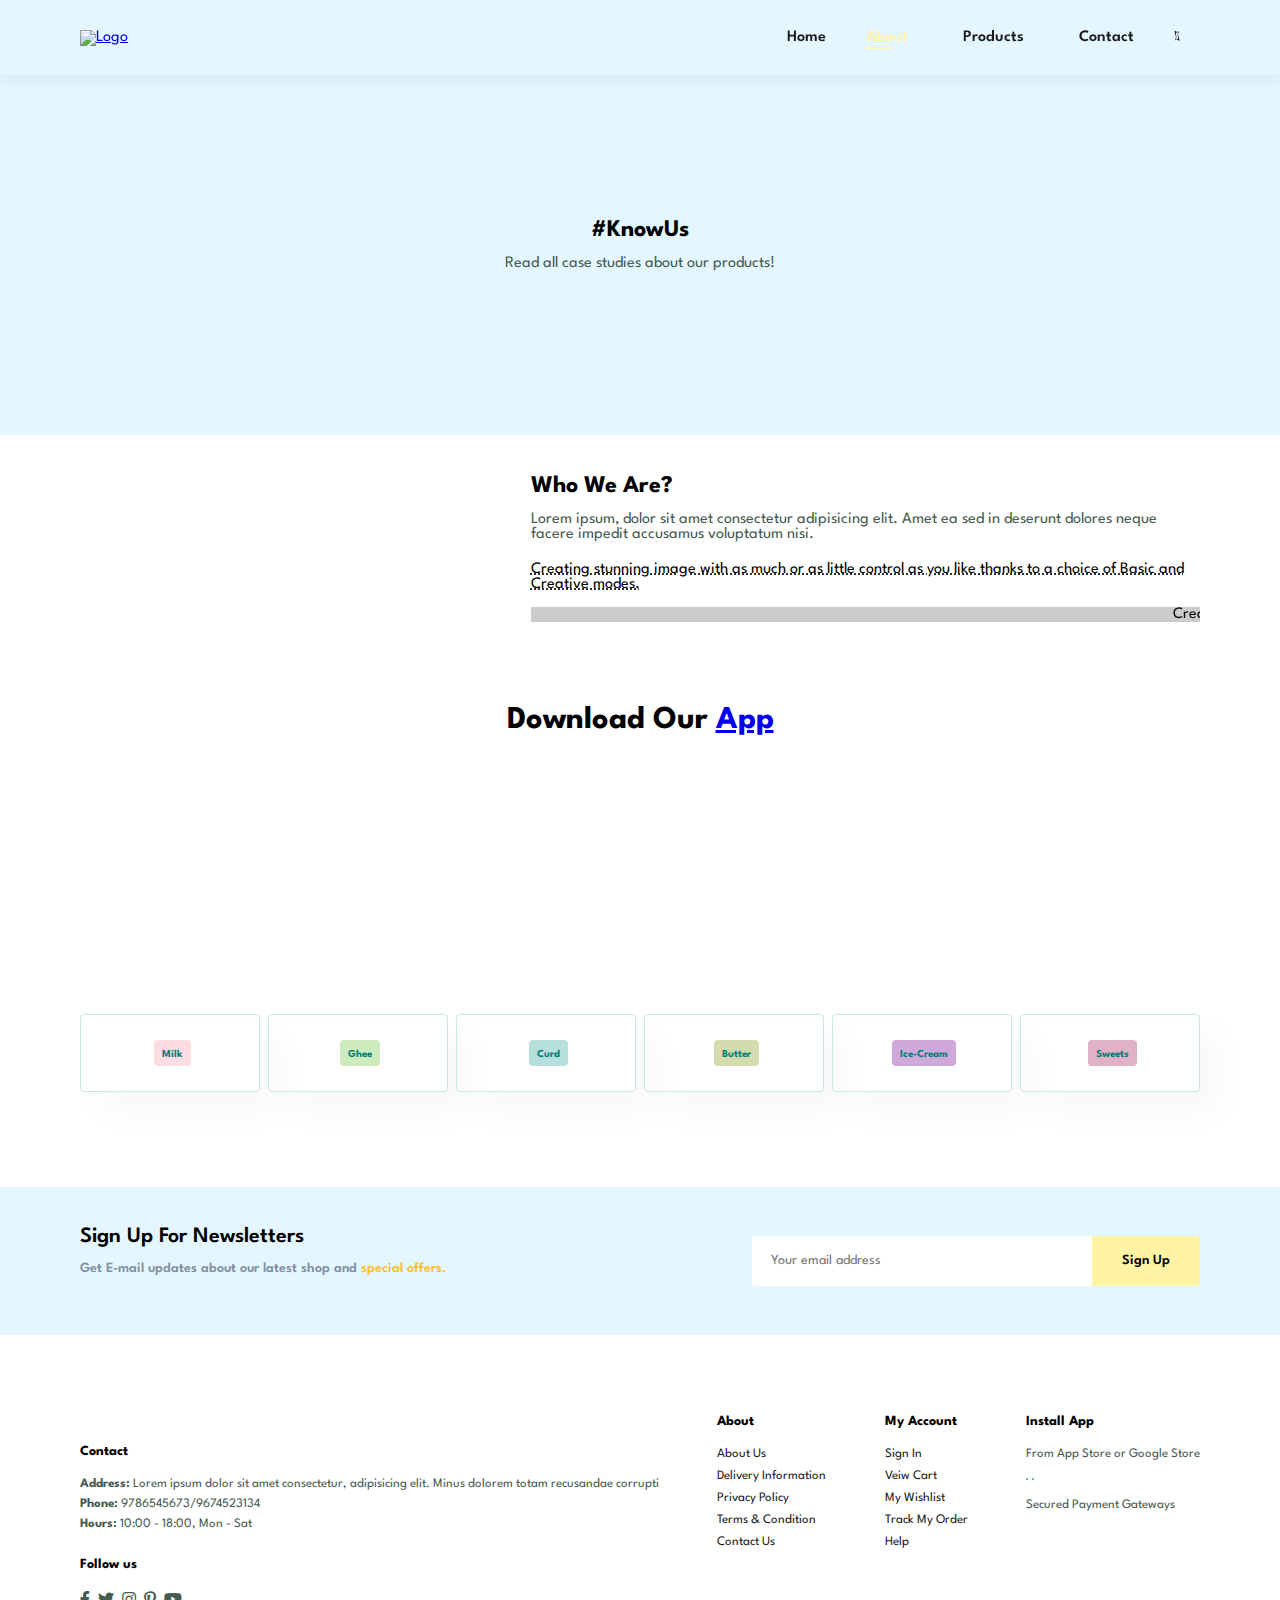
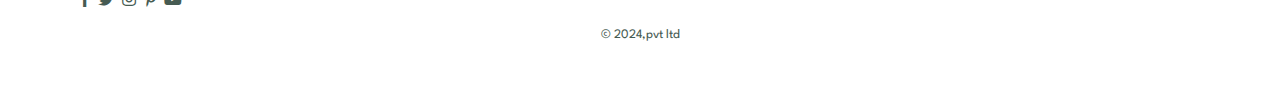
==== Pages/about.html @ 3b847ea4 "new pages" ====
<!DOCTYPE html>
<html lang="en">
  <head>
    <meta charset="UTF-8" />
    <meta http-equiv="X-UA-Compatible" content="IE=edge" />
    <meta name="viewport" content="width=device-width, initial-scale=1.0" />
    <title>Dairy Products</title>
    <link
      rel="stylesheet"
      href="https://pro.fontawesome.com/releases/v5.15.4/css/all.css"
    />

    <link rel="stylesheet" href="../style.css" />
  </head>
  <body>
    <section id="header">
      <a href="#"><img src="img/logo.png" class="logoe" alt="Logo" /></a>
      <div>
        <ul id="navbar">
          <li><a href="../Pages/index.html">Home</a></li>
          <li><a class="active" href="../Pages/about.html">About</a></li>
          <li>
            <div class="dropdown">
              <a href="#">Products</a>
              <div class="list">
                <a href="../Pages/milk.html">Milk</a>
                <a href="#">Ghee</a>
                <a href="#">Curd</a>
                <a href="#">Butter</a>
              </div>
            </div>
          </li>
          <li><a href="../Pages/contact.html">Contact</a></li>
          <li id="lg-bag">
            <a href="../Pages/cart.html"
              ><i class="fal fa-shopping-cart"></i
            ></a>
          </li>
          <a href="#" id="close"><i class="far fa-times"></i></a>
        </ul>
      </div>
      <div class="mobile">
        <a href="../Pages/cart.html"><i class="fal fa-shopping-cart"></i></a>
        <i id="bar" class="fas fa-outdent"></i>
      </div>
    </section>

    <section id="page-header" class="about-header">
      <h2>#KnowUs</h2>

      <p>Read all case studies about our products!</p>
    </section>

    <section id="about-head" class="section-p1">
      <img src="img/a.png" alt="" />
      <div>
        <h2>Who We Are?</h2>
        <p>
          Lorem ipsum, dolor sit amet consectetur adipisicing elit. Amet ea sed
          in deserunt dolores neque facere impedit accusamus voluptatum nisi.
        </p>
        <abbr title=""
          >Creating stunning image with as much or as little control as you like
          thanks to a choice of Basic and Creative modes.
        </abbr>

        <br /><br />
        <marquee bgcolor="#ccc" loop="-1" scrollamount="5" width="100%"
          >Creating stunning image with as much or as little control as you like
          thanks to a choice of Basic and Creative modes.</marquee
        >
      </div>
    </section>

    <section id="about-app" class="section-p1">
      <h1>Download Our <a href="#">App</a></h1>
      <div class="video">
        <video autoplay muted loop src="img/video.mp4"></video>
      </div>
    </section>

    <section id="feature" class="section-p1">
      <div class="fe-box">
        <img src="img/features/f1.png" alt="" />
        <h6>Milk</h6>
      </div>
      <div class="fe-box">
        <img src="img/features/f1.png" alt="" />
        <h6>Ghee</h6>
      </div>
      <div class="fe-box">
        <img src="img/features/f1.png" alt="" />
        <h6>Curd</h6>
      </div>
      <div class="fe-box">
        <img src="img/features/f1.png" alt="" />
        <h6>Butter</h6>
      </div>
      <div class="fe-box">
        <img src="img/features/f1.png" alt="" />
        <h6>Ice-Cream</h6>
      </div>
      <div class="fe-box">
        <img src="img/features/f1.png" alt="" />
        <h6>Sweets</h6>
      </div>
    </section>

    <section id="newsletter" class="section-p1 section-m1">
      <div class="newstext">
        <h4>Sign Up For Newsletters</h4>
        <p>
          Get E-mail updates about our latest shop and
          <span>special offers.</span>
        </p>
      </div>
      <div class="form">
        <input type="text" placeholder="Your email address" />
        <button class="normal">Sign Up</button>
      </div>
    </section>

    <footer class="section-p1">
      <div class="col">
        <img class="logo" src="img/logoe.png" alt="" />
        <h4>Contact</h4>
        <p>
          <strong>Address: </strong>Lorem ipsum dolor sit amet consectetur,
          adipisicing elit. Minus dolorem totam recusandae corrupti
        </p>
        <p><strong>Phone:</strong> 9786545673/9674523134</p>
        <p><strong>Hours:</strong> 10:00 - 18:00, Mon - Sat</p>
        <div class="follow">
          <h4>Follow us</h4>
          <div class="icon">
            <i class="fab fa-facebook-f"></i>
            <i class="fab fa-twitter"></i>
            <i class="fab fa-instagram"></i>
            <i class="fab fa-pinterest-p"></i>
            <i class="fab fa-youtube"></i>
          </div>
        </div>
      </div>

      <div class="col">
        <h4>About</h4>
        <a href="#">About Us</a>
        <a href="#">Delivery Information</a>
        <a href="#">Privacy Policy</a>
        <a href="#">Terms & Condition</a>
        <a href="#">Contact Us</a>
      </div>

      <div class="col">
        <h4>My Account</h4>
        <a href="#">Sign In</a>
        <a href="#">Veiw Cart</a>
        <a href="#">My Wishlist</a>
        <a href="#">Track My Order</a>
        <a href="#">Help</a>
      </div>

      <div class="col install">
        <h4>Install App</h4>
        <p>From App Store or Google Store</p>
        <div class="row">
          <img src="img/pay/.jpg" alt="" />
          <img src="img/pay/.jpg" alt="" />
        </div>
        <p>Secured Payment Gateways</p>
        <img src="img/pay/.png" alt="" />
      </div>

      <div class="copyright">
        <p>&copy 2024,pvt ltd</p>
      </div>
    </footer>

    <script src="../script.js"></script>
    <script
      type="module"
      src="https://unpkg.com/ionicons@7.1.0/dist/ionicons/ionicons.esm.js"
    ></script>
    <script
      nomodule
      src="https://unpkg.com/ionicons@7.1.0/dist/ionicons/ionicons.js"
    ></script>
  </body>
</html>
---- style.css ----
@import url("https://fonts.googleapis.com/css2?family=Spartan:wght@100;200;300;400;500;600;700;800;900&dispaly=swap");

:root {
  /* colors */

  /* Creamy White (#FDFDFB)
Milk White (#FFF9E6)
Uranian Blue (#B3E5FC)
Butter Yellow (#FFF4B1) */

  --milky-white: #fff9e6;
  --uranian-blue: #e4f6ff;
  --butter-yellow: #fff3a6;
  --cultured-2: #f2f6f7;
  --alice-blue: #f0f7ff;
  --cadet: #5d737e;
  --white: #fff;
  --black: #000;

  /* typography */

  --ff-nunito-sans: "Nuntio Sans", sans-serif;
  --ff-poppions: "Poppions", sans-serif;

  --fs-1: 1.875rem;
  --fs-2: 1.5rem;
  --fs-3: 1.375rem;
  --fs-4: 1.125rem;
  --fs-5: 0.875rem;
  --fs-6: 0.813rem;
  --fs-7: 0.75rem;

  --fw-500: 500;
  --fw-600: 600;
  --fw-700: 700;

  /* transition */

  --transition: 0.25s ease;

  /* spacing */
  --section-padding: 100px;

  /* shadow */

  --shadow-1: 0 5px 20px 0 #182d541a;
  --shadow-2: 0 16px 32px #071a1d1a;
}

body {
  background: var(--creamy-white);
}

.has-scrollbar {
  display: flex;
  align-items: flex-start;
  gap: 15px;
  overflow-x: auto;
  margin-inline: -15px;
  padding-inline: 15px;
  scroll-padding-left: 15px;
  padding-bottom: 60px;
  scroll-snap-type: inline mandatory;
}

.has-scrollbar > li {
  min-width: auto;
  scroll-snap-align: start;
}

.has-scrollbar::-webkit-scrollbar-track {
  background: var(--cultured-2);
  outline: 2px solid var(--cadet);
  border-radius: 10px;
}

.has-scrollbar::-webkit-scrollbar-thumb {
  background: var(--cadet);
  outline: 2px solid var(--cultured-2);
  border-radius: 10px;
}

.has-scrollbar::-webkit-scrollbar-button {
  width: 15%;
}

* {
  margin: 0;
  padding: 0;
  box-sizing: border-box;
  font-family: "Spartan", sans-serif;
}

p {
  font-size: 16px;
  color: #465b52;
  margin: 15px 0px 20px 0;
}

.section-p1 {
  padding: 40px 80px;
}

.section-m1 {
  margin: 40px 0;
}

button.white {
  font-size: 13px;
  font-weight: 600;
  padding: 11px 18px;
  color: #fff;
  background-color: transparent;
  cursor: pointer;
  border: 1px solid #fff;
  outline: none;
  transition: 0.02s;
}

button.normal {
  font-size: 14px;
  font-weight: 600;
  padding: 15px 30px;
  color: black;
  background-color: white;
  border-radius: 4px;
  cursor: pointer;
  border: none;
  outline: none;
  transition: 0.02s;
}

.cta-btn {
  font-size: 14px;
  font-weight: 600;
  padding: 15px 30px;
  color: black;
  background-color: white;
  border-radius: 4px;
  cursor: pointer;
  border: none;
  outline: none;
  transition: 0.02s;
}

#header {
  display: flex;
  align-items: center;
  justify-content: space-between;
  padding: 20px 80px;
  background: var(--uranian-blue);
  box-shadow: 0 5px 15px rgba(0, 0, 0, 0.06);
  z-index: 999;
  position: sticky;
  top: 0;
  left: 0;
}

#navbar {
  display: flex;
  align-items: center;
  justify-content: center;
}

#navbar li {
  list-style: none;
  padding: 0 20px;
  position: relative;
  cursor: pointer;
}

#navbar li a {
  text-decoration: none;
  font-size: 16px;
  font-weight: 600;
  color: #1a1a1a;
  transition: 0.3s ease;
  cursor: pointer;
}

#navbar li a:hover,
#navbar li a.active {
  color: var(--butter-yellow);
  cursor: pointer;
}

#navbar li a.active::after,
#navbar li a:hover::after {
  content: "";
  width: 30%;
  height: 2px;
  background-color: var(--butter-yellow);
  position: absolute;
  bottom: -4px;
  left: 20px;
}

.mobile {
  display: none;
  align-items: center;
}

#close {
  display: none;
}

.logo {
  width: 50px;
}

.dropdown a {
  display: block;
  color: var(--black);
  padding: 10px 15px;
}

.dropdown .list {
  display: none;
  position: absolute;
  background: var(--uranian-blue);
  box-shadow: 0 5px 15px rgba(0, 0, 0, 0.06);
  min-width: 110px;
}

.dropdown:hover .list {
  display: block;
}

#hero {
  background-image: url("img/hero4.jpg");
  height: 90vh;
  width: 100%;
  background-size: cover;
  background-position: top 25% right 0;
  padding: 0 80px;
  display: flex;
  flex-direction: column;
  align-items: flex-start;
  justify-content: center;
  background-color: #ccdad5;
}

#hero h4 {
  padding-bottom: 15px;
}

#hero h1 {
  color: #088178;
}

#hero button {
  background-image: url("img/button.png");
  background-color: transparent;
  color: #088178;
  border: 0;
  padding: 14px 80px 14px 65px;
  background-repeat: no-repeat;
  cursor: pointer;
  font-weight: 700;
  font-size: 15px;
}

#feature {
  display: flex;
  align-items: center;
  justify-content: space-between;
  flex-wrap: wrap;
}

#feature .fe-box {
  width: 180px;
  text-align: center;
  padding: 25px 15px;
  box-shadow: 20px 20px 34px rgba(0, 0, 0, 0.03);
  border: 1px solid #cce7de;
  border-radius: 4px;
  margin: 15px 0;
  cursor: pointer;
}

#feature .fe-box:hover {
  box-shadow: 10px 10px 54px rgba(70, 62, 221, 0.2);
}

#feature .fe-box img {
  width: 100%;
  margin-bottom: 10px;
}

#feature .fe-box h6 {
  display: inline-block;
  padding: 9px 8px 6px 8px;
  line-height: 1;
  border-radius: 4px;
  color: #088178;
  background-color: #fddde4;
}

#feature .fe-box:nth-child(2) h6 {
  background-color: #cdebbc;
}

#feature .fe-box:nth-child(3) h6 {
  background-color: #b6dfdd;
}

#feature .fe-box:nth-child(4) h6 {
  background-color: #d4dbad;
}

#feature .fe-box:nth-child(5) h6 {
  background-color: #cfa9dc;
}

#feature .fe-box:nth-child(6) h6 {
  background-color: #e0b1c7;
}

#product1 {
  text-align: center;
}

.property {
  text-align: center;
  padding-block: var(--section-padding);
}
.property li {
  list-style: none;
}

.property-card {
  border: 1px solid var(--alice-blue);
  box-shadow: var(--shadow-2);
  width: 75%;
}

.property-card .card-banner {
  position: relative;
  aspect-ratio: 2 / 1.5;
  overflow: hidden;
  width: 70%;
}

.property-card .card-banner a {
  height: 70%;
}

.property-card .card-banner img {
  height: 70%;
  object-fit: cover;
  transition: 0.5s ease;
}

.property-card:hover .card-banner img {
  transform: scale(1.1);
}

.property-card .card-banner::before {
  content: "";
  position: absolute;
  inset: 0;
  /* background: linear-gradient(to top, #000000f2, transparent 30%); */
  pointer-events: none;
  z-index: 1;
}

.property-card .card-content {
  padding: 30px 15px 15px;
  border-bottom: 1px solid #0000001a;
}

.card-price {
  color: var(--black);
  font-family: var(--ff-poppions);
  font-size: var(--fs-5);
  margin-bottom: 5px;
}

.card-price strong {
  font-size: var(--fs-4);
  font-weight: var(--fw-600);
}

#product1 .pro-container {
  display: flex;
  justify-content: space-between;
  padding: 20px;
  flex-wrap: wrap;
}

#product1 .pro {
  width: 23%;
  min-width: 250px;
  padding: 25px 12px;
  border: 1px solid #cce7d0;
  border-radius: 25px;
  cursor: pointer;
  box-shadow: 20px 20px 30px rgba(0, 0, 0, 0.02);
  margin: 15px 0;
  transition: 0.2s ease;
  position: relative;
}

#product1 .pro:hover {
  box-shadow: 20px 20px 30px rgba(0, 0, 0, 0.06);
}

#product1 .pro img {
  width: 100%;
  border-radius: 20px;
}

#product1 .pro .des {
  text-align: start;
  padding: 10px 0;
}

#product1 .pro .des span {
  color: #060606;
  font-size: 12px;
}

#product1 .pro .des h5 {
  padding-top: 7px;
  color: #1a1a1a;
  font-size: 14px;
}

#product1 .pro .des i {
  font-size: 12px;
  color: rgb(243, 181, 25);
}

#product1 .pro .des h4 {
  padding: 7px;
  font-size: 15px;
  font-weight: 700;
  color: #088178;
}

#product1 .pro .cart {
  width: 40px;
  height: 40px;
  line-height: 40px;
  border-radius: 50px;
  background-color: #e8f6ea;
  font-weight: 500;
  color: #088178;
  border: 1px solid #cce7d0;
  position: absolute;
  bottom: 20px;
  right: 10px;
}

#banner {
  display: flex;
  flex-direction: column;
  justify-content: center;
  align-items: center;
  text-align: center;
  background-image: url("img/banner/b2.jpg");
  width: 100%;
  height: 40vh;
  background-size: cover;
  background-position: center;
  background-color: var(--uranian-blue);
}

#banner h4 {
  color: var(--black);
  font-size: 16px;
}

#banner h2 {
  color: var(--black);
  font-size: 30px;
  padding: 10px 0;
}

#banner h2 span {
  color: rgb(183, 92, 92);
}

#banner button:hover {
  background: var(--butter-yellow);
  color: var(--black);
}

#sm-banner {
  display: flex;
  justify-content: space-between;
  flex-wrap: wrap;
}

#sm-banner .banner-box {
  display: flex;
  flex-direction: column;
  justify-content: center;
  align-items: flex-start;
  background-image: url("img/banner/b2.jpg");
  min-width: 630px;
  height: 50vh;
  background-size: cover;
  background-position: center;
  background-color: orange;
  padding: 30px;
  margin-bottom: 20px;
}

#sm-banner .banner-box2 {
  background-image: url("img/banner/b2.jpg");
  background-color: #bcd569;
}

#sm-banner h4 {
  color: #fff;
  font-size: 20px;
  font-weight: 300;
}

#sm-banner h2 {
  color: #fff;
  font-size: 28px;
  font-weight: 800;
}

#sm-banner span {
  color: #fff;
  font-size: 14px;
  font-weight: 500;
  padding-bottom: 15px;
}

#sm-banner .banner-box:hover button {
  background: var(--butter-yellow);
  border: 1px solid var(--butter-yellow);
  color: var(--black);
}

#banner3 {
  display: flex;
  justify-content: space-between;
  flex-wrap: wrap;
  padding: 0 80px;
}

#banner3 .banner-box {
  display: flex;
  flex-direction: column;
  justify-content: center;
  align-items: flex-start;
  background-image: url("img/banner/b2.jpg");
  min-width: 30%;
  height: 30vh;
  background-size: cover;
  background-position: center;
  background-color: rgb(130, 215, 173);
  padding: 20px;
  margin-bottom: 20px;
}

#banner3 .banner-box2 {
  background-image: url("img/banner/b2.jpg");
  background-color: #d091e4;
}

#banner3 .banner-box3 {
  background-image: url("img/banner/b2.jpg");
  background-color: #8ab1d4;
}

#banner3 h2 {
  color: #fff;
  font-weight: 900;
  font-size: 22px;
}

#banner3 h3 {
  color: #ec544e;
  font-weight: 800;
  font-size: 15px;
}

.cta {
  background: linear-gradient(
    to bottom,
    var(--white) 50%,
    /* var(--uranian-blue) 50% */
  );
  padding-block: var(--section-padding);
}

.cta-card {
  background: var(--uranian-blue);
  padding: 50px 25px;
  box-shadow: var(--shadow-2);
}

.cta-card .card-content {
  max-width: max-content;
  margin-inline: auto;
  margin-bottom: 30px;
}

.cta-card .card-title {
  color: var(--black);
  line-height: 1.3;
  margin-bottom: 15px;
}

.cta-card .card-text {
  color: var(--black);
  font-size: var(--fs-5);
  line-height: 1.8;
}

.cta-btn {
  display: flex;
  align-items: center;
  gap: 10px;
  color: var(--black);
  background: var(--white);
  box-shadow: var(--shadow-2);
  border-color: var(--white);
  margin-inline: auto;
}

.cta-btn:is(:hover, :focus) {
  background: none;
  background-color: var(--butter-yellow);
  border-color: transparent;
}

.cta-btn::before {
  background: var(--black);
}

#newsletter {
  display: flex;
  justify-content: space-between;
  flex-wrap: wrap;
  align-items: center;
  background-image: url("img/banner/b11.png");
  background-repeat: no-repeat;
  background-position: 20% 30%;
  background-color: var(--uranian-blue);
}

#newsletter .form {
  display: flex;
  width: 40%;
}

#newsletter h4 {
  font-size: 22px;
  font-weight: 600;
  color: var(--black);
}

#newsletter p {
  font-size: 14px;
  font-weight: 600;
  color: #818ea0;
}

#newsletter p span {
  color: #ffbd27;
}

#newsletter input {
  height: 3.125rem;
  padding: 0 1.25em;
  font-size: 14px;
  width: 100%;
  border: 1px solid transparent;
  border-radius: 4px;
  outline: none;
  border-top-right-radius: 0;
  border-bottom-right-radius: 0;
}

#newsletter button {
  background-color: var(--butter-yellow);
  color: var(--black);
  white-space: nowrap;
  border-top-left-radius: 0;
  border-bottom-left-radius: 0;
}

footer {
  display: flex;
  flex-wrap: wrap;
  justify-content: space-between;
}

footer .col {
  display: flex;
  flex-direction: column;
  align-items: flex-start;
  margin-bottom: 20px;
}

footer .logo {
  margin-bottom: 30px;
  width: 50px;
}

footer h4 {
  font-size: 14px;
  padding-bottom: 20px;
}

footer p {
  font-size: 13px;
  margin: 0 0 8px 0;
}

footer a {
  font-size: 13px;
  text-decoration: none;
  color: #222;
  margin-bottom: 10px;
}

footer .follow {
  margin-top: 20px;
}

footer .follow i {
  color: #465b52;
  padding-right: 4px;
  cursor: pointer;
}

footer .install .row img {
  border: 1px solid #088178;
  border-radius: 6px;
}

footer .install img {
  margin: 10px 0 15px 0;
}

footer .follow i:hover,
footer a:hover {
  color: #088178;
}

footer .copyright {
  width: 100%;
  text-align: center;
}

#page-header {
  background-color: var(--uranian-blue);
  width: 100%;
  height: 40vh;
  background-size: cover;
  display: flex;
  justify-content: center;
  text-align: center;
  flex-direction: column;
  padding: 14px;
}

/* About-Us page */
#page-header .about-header {
  background-image: url();
}

#about-head {
  display: flex;
  align-items: center;
}

#about-head div {
  padding-left: 40px;
}

#about-head img {
  width: 50%;
  height: auto;
}

#about-app {
  text-align: center;
}

#about-app .video {
  width: 70%;
  height: 70%;
  margin: 30px auto 0 auto;
}

#about-app .video video {
  width: 80%;
  height: 100%;
  border-radius: 20px;
}

/* cart page */
#cart {
  overflow-x: auto;
}

#cart table {
  width: 100%;
  border-collapse: collapse;
  table-layout: fixed;
  white-space: nowrap;
}

#cart table img {
  width: 70px;
}

#cart table td:nth-child(1) {
  width: 100px;
  text-align: center;
}

#cart table td:nth-child(2) {
  width: 150px;
  text-align: center;
}

#cart table td:nth-child(3) {
  width: 250px;
  text-align: center;
}

#cart table td:nth-child(4),
#cart table td:nth-child(5),
#cart table td:nth-child(6) {
  width: 150px;
  text-align: center;
}

#cart table td:nth-child(5) input {
  width: 70px;
  padding: 10px 5px 10px 15px;
}

#cart table thead {
  border: 1px solid #e2e9e1;
  border-left: none;
  border-right: none;
}

#cart table thead td {
  font-weight: 700;
  text-transform: uppercase;
  font-size: 13px;
  padding: 18px 0;
}

#cart table tbody tr td {
  padding-top: 15px;
}

#cart table tbody td {
  font-size: 13px;
}

#cart-add {
  display: flex;
  flex-wrap: wrap;
  justify-content: space-between;
}

#coupon {
  width: 50%;
  margin-bottom: 30px;
}

#coupon h3,
#subtotal h3 {
  padding-bottom: 15px;
}

#coupon input {
  padding: 10px 20px;
  outline: none;
  width: 60%;
  margin-right: 10px;
  border: 1px solid #e2e9e1;
}

#coupon button,
#subtotal button {
  background-color: var(--butter-yellow);
  color: var(--black);
  padding: 12px 20px;
}

#subtotal {
  width: 50%;
  margin-bottom: 30px;
  border: 1px solid #e2e9e1;
  padding: 30px;
}

#subtotal table {
  border-collapse: collapse;
  width: 100%;
  margin-bottom: 20px;
}

#subtotal table td {
  width: 50%;
  border: 1px solid #e2e9e1;
  padding: 10px;
  font-size: 13px;
}

@media (min-width: 600px) {
  .has-scrollbar {
    gap: 25px;
    margin-inline: -25px;
    padding-inline: 25px;
    scroll-padding-left: 25px;
  }

  .has-scrollbar > li {
    min-width: calc(50% - 12.5px);
  }

  .property .section-p1 {
    padding: 40px 80px;
  }

  .cta-card {
    --fs-2: 1.5rem;
  }
}

@media (max-width: 799px) {
  #navbar {
    display: flex;
    flex-direction: column;
    align-items: flex-start;
    justify-content: flex-start;
    position: fixed;
    top: 0;
    right: -300px;
    height: 100vh;
    width: 300px;
    background-color: var(--uranian-blue);
    box-shadow: 0 40px 60px rgba(0, 0, 0, 0.01);
    padding: 80px 0 0 10px;
    transition: 0.3s;
  }

  #navbar.active {
    right: 0px;
  }

  #navbar li {
    margin-bottom: 25px;
  }

  .mobile {
    display: flex;
    align-items: center;
  }

  .mobile i {
    color: #1a1a1a;
    font-size: 24px;
    padding-left: 20px;
  }

  #close {
    display: inline;
    position: absolute;
    top: 30px;
    color: #222;
    font-size: 24px;
  }

  #lg-bag {
    display: none;
  }

  /* .dropdown .list {
    display: block;
  } */

  /* .dropdown:hover .list {
    display: block;
  } */

  .section-p1 {
    padding: 40px 40px;
  }

  #hero {
    height: 70vh;
    background-position: top 30% right 30%;
    padding: 0 80px;
  }

  #feature {
    justify-content: center;
  }

  #feature .fe-box {
    margin: 15px 15px;
  }

  .property-card {
    width: auto;
    height: auto;
  }

  .property-card .card-content {
    width: auto;
    height: auto;
    /* padding-inline: 30px; */
  }

  #product1 .pro-container {
    justify-content: center;
  }

  #product1 .pro {
    margin: 15px;
  }

  #banner {
    height: 20vh;
  }

  #sm-banner .banner-box {
    min-width: 100%;
    height: 30vh;
  }

  #banner3 {
    padding: 0 40px;
  }

  #banner3 .banner-box {
    width: 28%;
  }

  .cta-card {
    --fs-2: 1.625rem;
  }

  #newsletter .form {
    width: 70%;
  }
}

@media (min-width: 992px) {
  .has-scrollbar {
    gap: 25px;
    margin-inline: -25px;
    padding-inline: 25px;
    scroll-padding-left: 25px;
  }

  .property-card {
    width: auto;
    height: auto;
  }

  .property-card .card-content {
    width: auto;
    height: auto;
    padding-inline: 30px;
  }

  /* CTA */
  .cta-card {
    --fs-2: 1.875rem;
    --fs-5: 1rem;
    display: flex;
    justify-content: space-between;
    align-items: center;
    padding: 50px;
  }

  .cta-card:is(.card-content, .cta-btn) {
    margin: 0;
  }
}

@media (min-width: 1200px) {
  .cta-card {
    --fs-2: 2.25rem;
    padding-inline: 60px;
  }
}

@media (max-width: 477px) {
  .section-p1 {
    padding: 20px;
  }

  #header {
    padding: 10px 30px;
  }

  h1 {
    font-size: 38px;
  }

  h2 {
    font-size: 32px;
  }

  #hero {
    padding: 0 20px;
    background-position: 55%;
  }

  #feature {
    justify-content: center;
  }

  #feature .fe-box {
    width: 130px;
    margin: 0 0 15px 0;
  }

  .property-card {
    width: auto;
    height: auto;
  }

  .property-card .card-content {
    width: auto;
    height: auto;
    /* padding-inline: 30px; */
  }

  #product1 .pro {
    width: 100%;
  }

  #banner {
    height: 40vh;
  }

  #sm-banner .banner-box {
    height: 40vh;
  }

  #sm-banner .banner-box2 {
    margin-top: 20px;
  }

  #banner3 {
    padding: 0 20px;
  }

  #banner3 .banner-box {
    width: 100%;
  }

  #newsletter {
    padding: 40px 20px;
  }

  #newsletter .form {
    width: 100%;
  }

  footer {
    padding: 20px 40px;
  }

  footer .copyright {
    text-align: start;
  }

  /* about-us page */
  #about-head {
    flex-direction: column;
  }

  #about-head img {
    width: 100%;
    margin-bottom: 30px;
  }

  #about-head div {
    padding-left: 0px;
  }

  #about-app .video {
    width: 100%;
  }

  /* cart page */
  #cart-add {
    flex-direction: column;
  }

  #coupon {
    width: 100%;
  }

  #subtotal {
    width: 100%;
    padding: 20px;
  }
}

/* Team members */
/* Deepti */

.dropdown_div {
  background-color: var(--uranian-blue);
  height: 500px;
  width: 245px;
  border-radius: 20px;
  text-align: left;
  margin-top: 80px;
  margin-left: 20px;
  display: flex;
  flex-wrap: wrap;
  border: 2px solid #e4d8b3;
}

/* .dropdownitem{
    font-size: 20px;
     text-decoration: none;
     color: black;
    font-style: italic;
    display: flex;
    flex-wrap: wrap;
    
} */

ul {
  list-style-type: none;
}

.pro {
  height: 42px;
  width: 220px;
  border-bottom: 1px solid #692a1d;
  margin: 10px;

  /* background-color: #e4d5a757; */
  text-align: center;
}

.pro:hover {
  cursor: pointer;
  background-color: var(--butter-yellow);
}

.milksec1 {
  /* background-color: var(--milky-white); */
  height: 1600px;
  width: 550px;
  margin-top: 80px;
  border-radius: 30px;
  display: flex;
  flex-wrap: wrap;
  justify-content: center;
}

.milksections {
  display: flex;
  gap: 4.5em;
  /* background: var(--milky-white); */
  box-shadow: 0 5px 15px rgba(0, 0, 0, 0.06);
}
.item {
  background-color: #fffbff;
  height: 500px;
  width: 500px;
  margin-top: 10px;
  border-radius: 30px;
  border: 3px solid #692a1d;
}

.freemembership {
  height: 300px;
  background-color: var(--milky-white);
  display: flex;
  align-items: center;
  justify-content: center;
}

.foot2 {
  height: 200px;

  display: flex;
  justify-content: space-evenly;
  border-top: black;
  background-color: #fffbff;
  margin-left: 50px;
  margin-right: 50px;
}
.part1 {
  height: 150px;
  width: 100px;
  display: flex;
  flex-wrap: wrap;
  margin: 20px;
  margin-left: 30px;
}

.part2 {
  height: 150px;
  width: 30px;
  display: flex;
  flex-wrap: wrap;
  margin: 20px;
  margin-left: 30px;
}

.part3 {
  height: 150px;
  width: 70px;

  margin: 20px;
  margin-left: 30px;
}

.FOOT1 {
  height: 200px;

  display: flex;
  gap: 5.5em;
  background-color: #fffbff;
  font-size: larger;
  border-top: black;
  margin-left: 50px;
  margin-right: 50px;
}

.deliveryarea {
  background-color: #fffbff;
  height: 150px;
  width: 200px;
  margin-top: 30px;
  font-size: small;
  font-style: normal;
  text-align: center;
}

/* milkpac */

.proimg {
  height: 200px;
  width: 200px;
  margin: 10px;
  margin-top: 20px;
}

.proprice {
  height: 200px;
  width: 200px;
  margin-top: 20px;
}

.item {
  display: flex;
  justify-content: space-evenly;
  flex-wrap: wrap;
}

.features {
  display: flex;
  justify-content: space-evenly;
  gap: 1.5em;
  border-radius: 20px;
  border-top: 1px solid #692a1d;
  border-bottom: 1px solid #692a1d;
  height: 110px;
  width: 470px;
}
.onlinebuy {
  font-style: italic;
  color: rgb(66, 63, 63);
  font-size: larger;
}

/* .proimg2{
    height: 200px;
    width: 200px;
    margin: 10px;
    margin-top: 20px;
}

.proprice2{
    height: 200px;
    width: 200px;
    margin-top: 20px;
} */

#item1 {
  text-decoration: none;
  color: black;
}

#item2 {
  text-decoration: none;
  color: black;
}
#item3 {
  text-decoration: none;
  color: black;
}
#item4 {
  text-decoration: none;
  color: black;
}
#item5 {
  text-decoration: none;
  color: black;
}
#item6 {
  text-decoration: none;
  color: black;
}

.item:hover {
  cursor: pointer;
  border-color: blue;
}

/* Shakshit */
.container {
  display: flex;
  flex-wrap: wrap;
}

.container .contactinfo {
  display: flex;
  background-color: white;
  margin-top: 100px;
  margin-left: 50px;
  flex-direction: column;
  max-width: 400px;
  justify-content: flex-start;
}

.container .address {
  margin-right: 50px;
}

.submit {
  background-color: black;
  color: #f2f2f2;
  width: 100px;
}

.address,
.inputbox {
  width: 45%;
  padding: 20px;
  display: flex;
  flex-direction: column;
  justify-content: center;
}
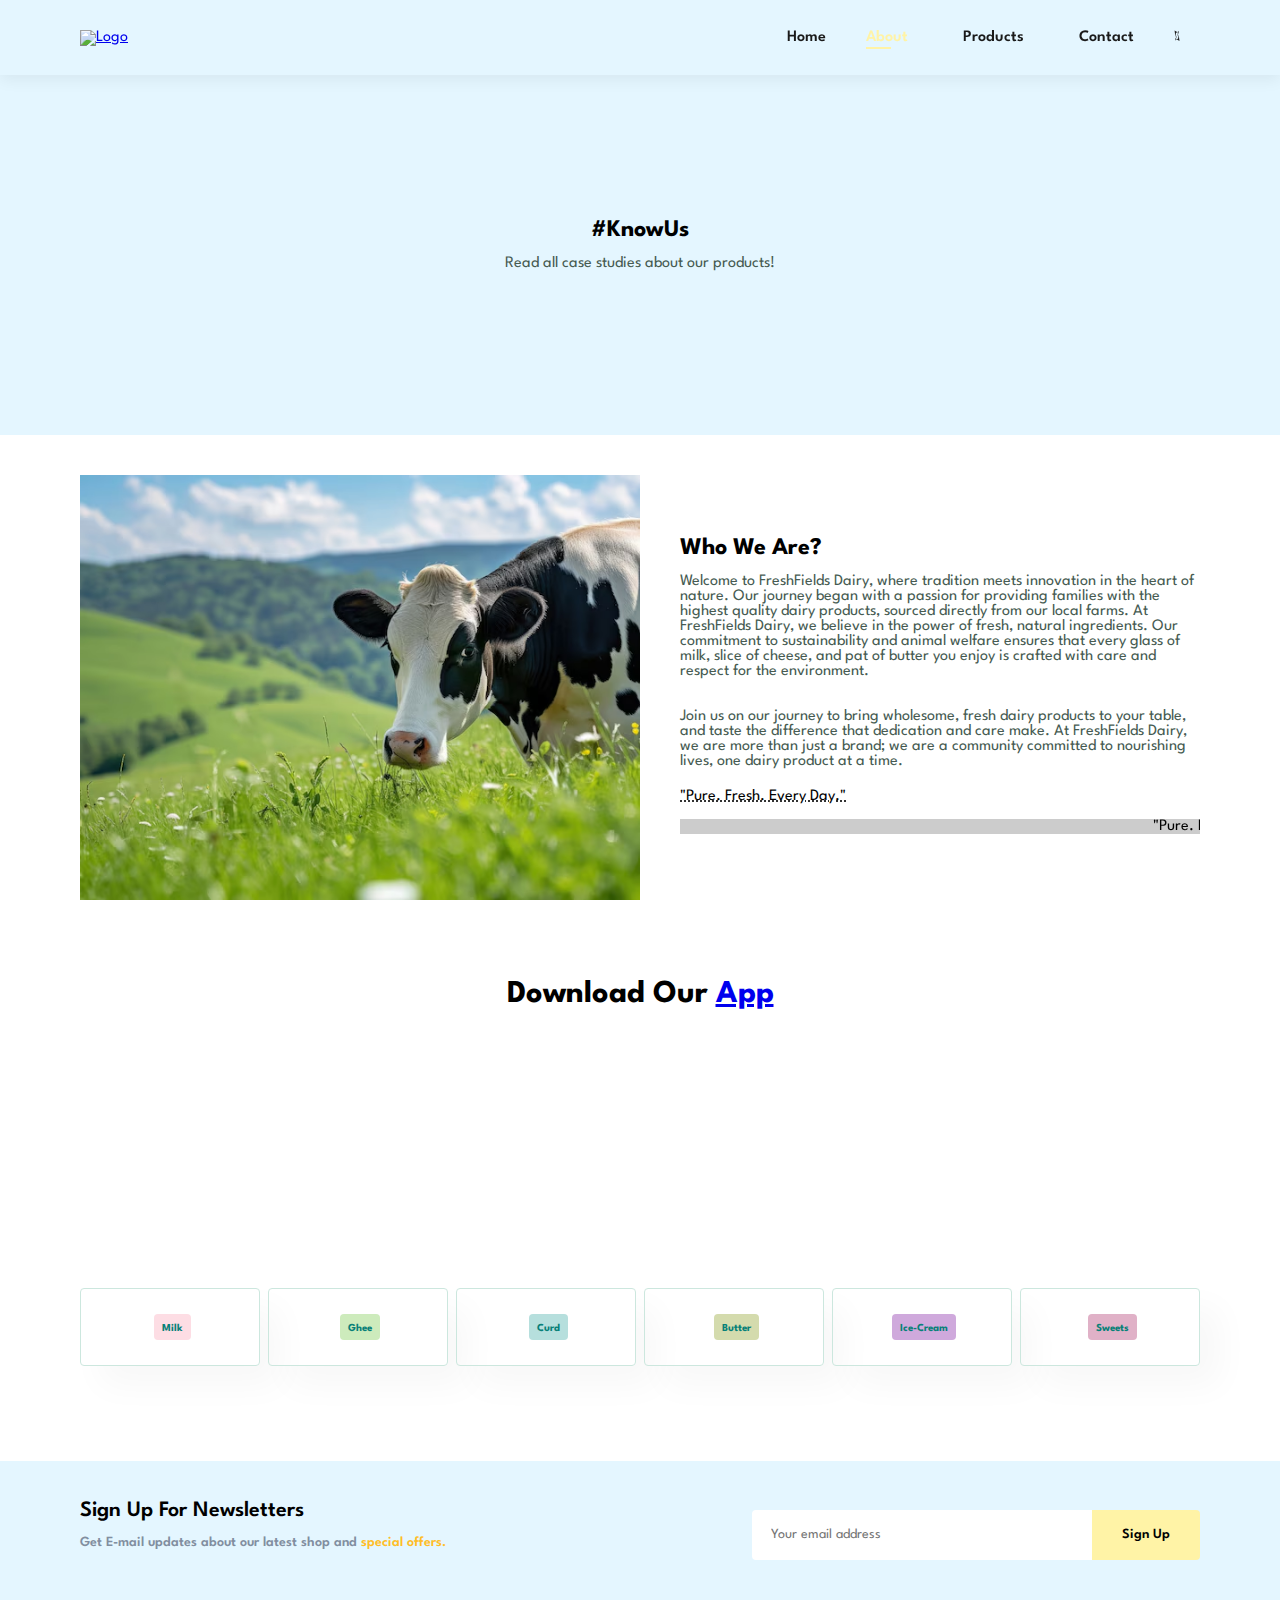
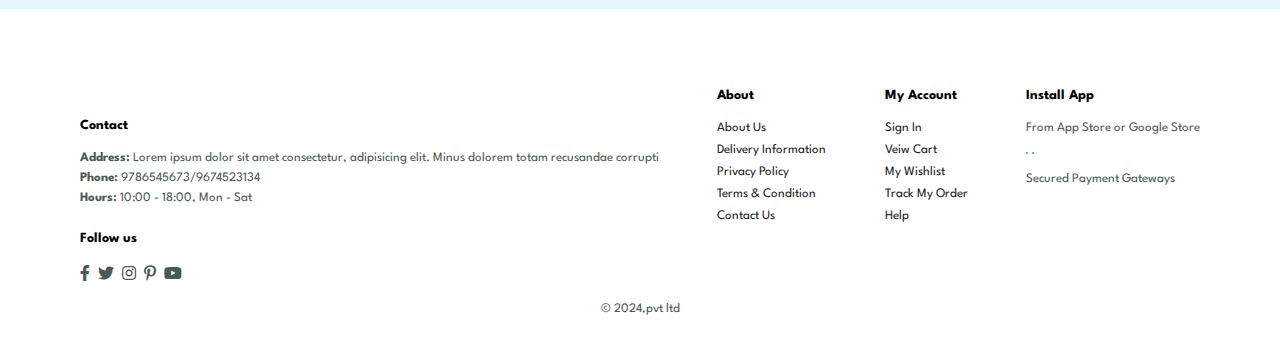
==== commit 271152a5: "80% done" ====
--- a/Pages/about.html
+++ b/Pages/about.html
@@ -52,22 +52,33 @@
     </section>
 
     <section id="about-head" class="section-p1">
-      <img src="img/a.png" alt="" />
+      <img src="/img/hero.avif" alt="" />
       <div>
         <h2>Who We Are?</h2>
         <p>
-          Lorem ipsum, dolor sit amet consectetur adipisicing elit. Amet ea sed
-          in deserunt dolores neque facere impedit accusamus voluptatum nisi.
+          Welcome to FreshFields Dairy, where tradition meets innovation in the
+          heart of nature. Our journey began with a passion for providing
+          families with the highest quality dairy products, sourced directly
+          from our local farms. At FreshFields Dairy, we believe in the power of
+          fresh, natural ingredients. Our commitment to sustainability and
+          animal welfare ensures that every glass of milk, slice of cheese, and
+          pat of butter you enjoy is crafted with care and respect for the
+          environment.
+          <br />
+          <br />
+          <br />
+          Join us on our journey to bring wholesome, fresh dairy products to
+          your table, and taste the difference that dedication and care make. At
+          FreshFields Dairy, we are more than just a brand; we are a community
+          committed to nourishing lives, one dairy product at a time.
         </p>
         <abbr title=""
-          >Creating stunning image with as much or as little control as you like
-          thanks to a choice of Basic and Creative modes.
+          >"Pure. Fresh. Every Day."
         </abbr>
 
         <br /><br />
         <marquee bgcolor="#ccc" loop="-1" scrollamount="5" width="100%"
-          >Creating stunning image with as much or as little control as you like
-          thanks to a choice of Basic and Creative modes.</marquee
+          >"Pure. Fresh. Every Day."</marquee
         >
       </div>
     </section>
@@ -75,7 +86,7 @@
     <section id="about-app" class="section-p1">
       <h1>Download Our <a href="#">App</a></h1>
       <div class="video">
-        <video autoplay muted loop src="img/video.mp4"></video>
+        <video autoplay muted loop src="../img/video.mp4"></video>
       </div>
     </section>
 
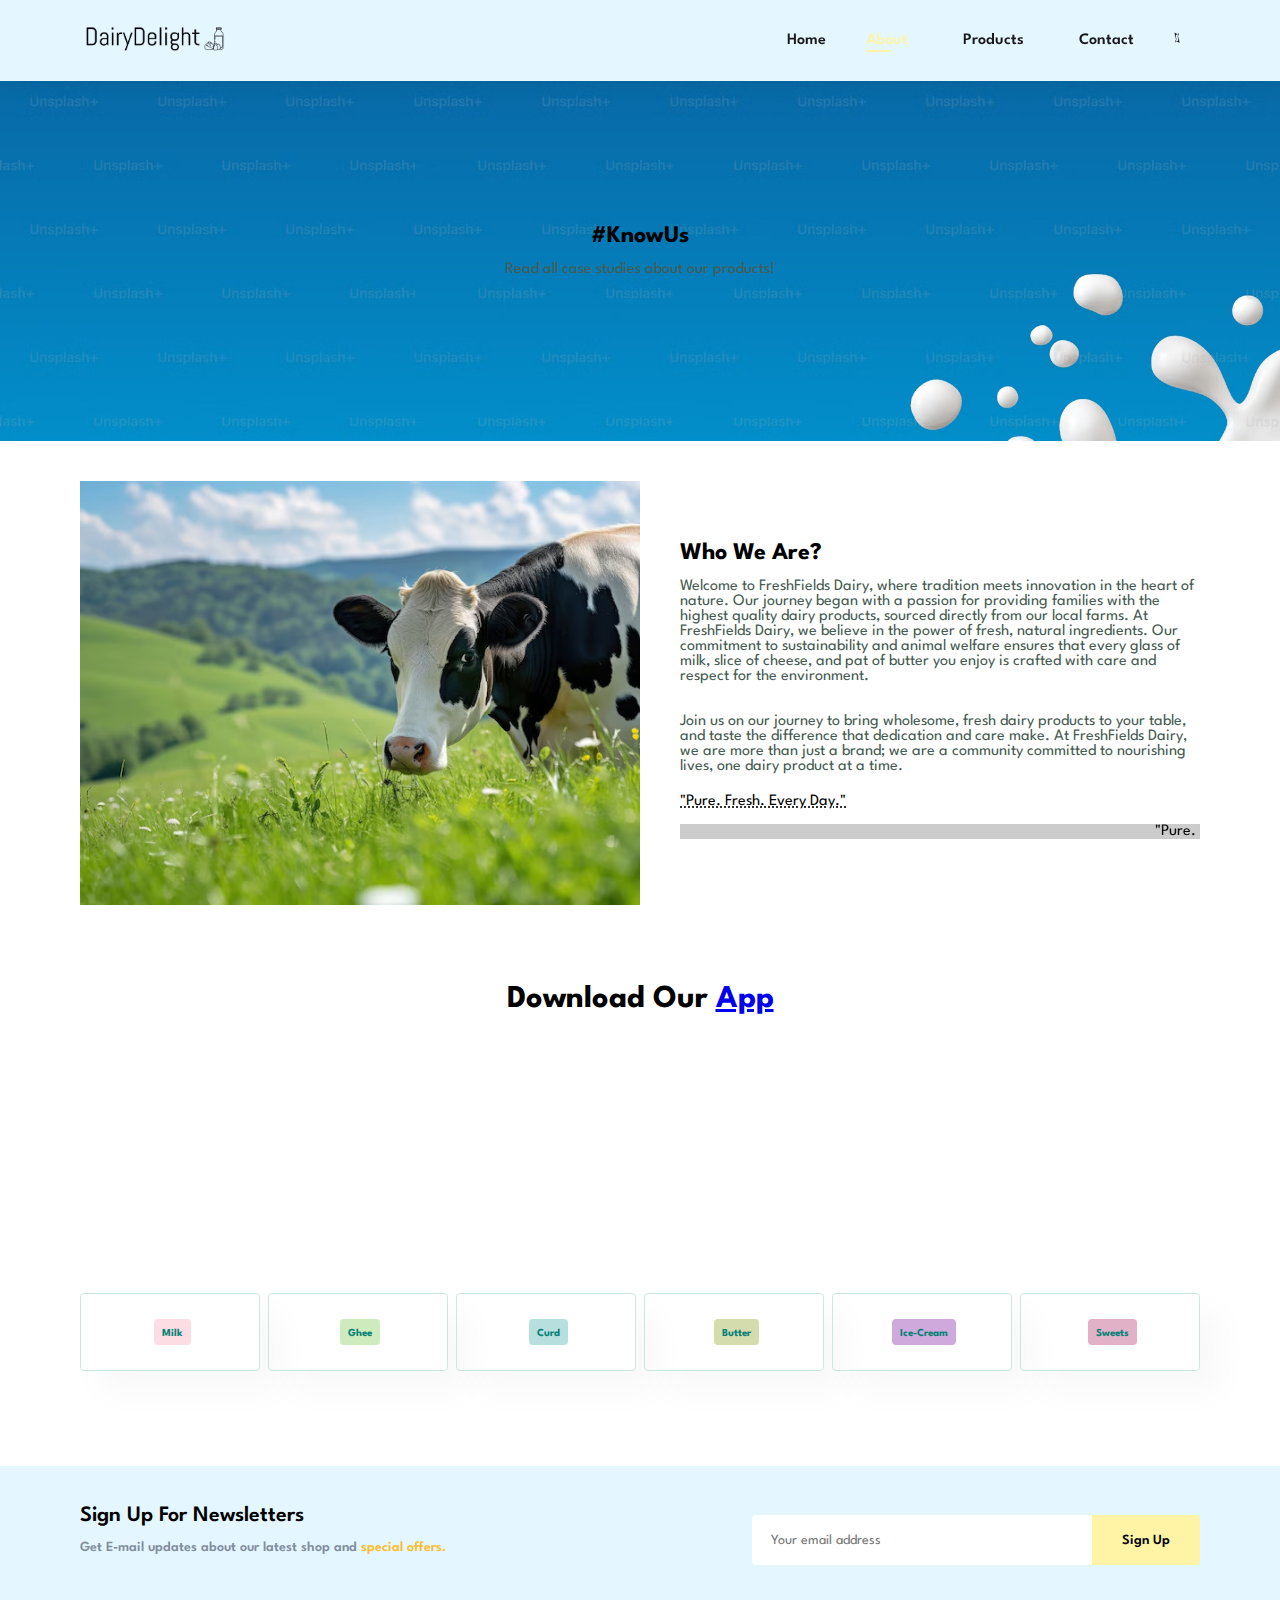
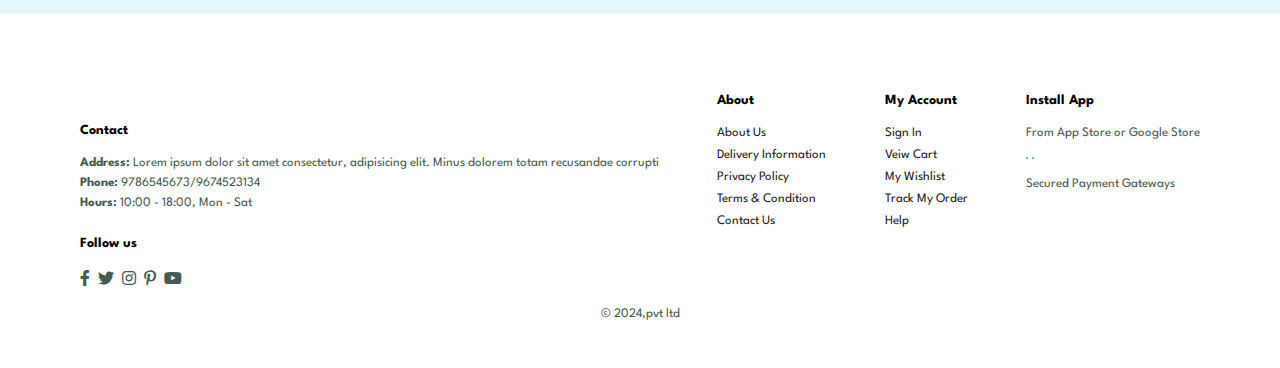
==== commit ce2ba2f1: "almost done" ====
--- a/Pages/about.html
+++ b/Pages/about.html
@@ -14,7 +14,7 @@
   </head>
   <body>
     <section id="header">
-      <a href="#"><img src="img/logo.png" class="logoe" alt="Logo" /></a>
+      <a href="#"><img class="logo" src="../img/logooo.png" alt="Logo" /></a>
       <div>
         <ul id="navbar">
           <li><a href="../Pages/index.html">Home</a></li>
@@ -72,9 +72,7 @@
           FreshFields Dairy, we are more than just a brand; we are a community
           committed to nourishing lives, one dairy product at a time.
         </p>
-        <abbr title=""
-          >"Pure. Fresh. Every Day."
-        </abbr>
+        <abbr title="">"Pure. Fresh. Every Day." </abbr>
 
         <br /><br />
         <marquee bgcolor="#ccc" loop="-1" scrollamount="5" width="100%"
@@ -93,7 +91,7 @@
     <section id="feature" class="section-p1">
       <div class="fe-box">
         <img src="img/features/f1.png" alt="" />
-        <h6>Milk</h6>
+        <h6 onclick="window.location.href='../Pages/milk.html';">Milk</h6>
       </div>
       <div class="fe-box">
         <img src="img/features/f1.png" alt="" />
--- a/style.css
+++ b/style.css
@@ -178,10 +178,15 @@
   cursor: pointer;
 }
 
+#header .logo {
+  width: 150px;
+}
+
 #navbar li a:hover,
 #navbar li a.active {
   color: var(--butter-yellow);
   cursor: pointer;
+  /* border: 1px solid var(--black); */
 }
 
 #navbar li a.active::after,
@@ -226,8 +231,16 @@
   display: block;
 }
 
+#navbar button {
+  color: var(--black);
+}
+
+#navbar button:hover {
+  background: var(--butter-yellow);
+}
+
 #hero {
-  background-image: url("img/hero4.jpg");
+  background-image: url("img/hero.avif");
   height: 90vh;
   width: 100%;
   background-size: cover;
@@ -245,13 +258,14 @@
 }
 
 #hero h1 {
-  color: #088178;
+  color: var(--butter-yellow);
+  font-size: 40px;
 }
 
 #hero button {
   background-image: url("img/button.png");
   background-color: transparent;
-  color: #088178;
+  color: var(--butter-yellow);
   border: 0;
   padding: 14px 80px 14px 65px;
   background-repeat: no-repeat;
@@ -259,6 +273,10 @@
   font-weight: 700;
   font-size: 15px;
 }
+
+/* #hero button:hover {
+  color: var(--butter-yellow)
+} */
 
 #feature {
   display: flex;
@@ -346,7 +364,9 @@
 }
 
 .property-card .card-banner img {
-  height: 70%;
+  padding-left: 100px;
+  height: 100%;
+  width: 500px;
   object-fit: cover;
   transition: 0.5s ease;
 }
@@ -407,6 +427,7 @@
 
 #product1 .pro img {
   width: 100%;
+  height: 190px;
   border-radius: 20px;
 }
 
@@ -497,7 +518,7 @@
   flex-direction: column;
   justify-content: center;
   align-items: flex-start;
-  background-image: url("img/banner/b2.jpg");
+  background-image: url("/img/categories.png");
   min-width: 630px;
   height: 50vh;
   background-size: cover;
@@ -508,7 +529,7 @@
 }
 
 #sm-banner .banner-box2 {
-  background-image: url("img/banner/b2.jpg");
+  background-image: url("/img//milk-products.jpg");
   background-color: #bcd569;
 }
 
@@ -549,7 +570,7 @@
   flex-direction: column;
   justify-content: center;
   align-items: flex-start;
-  background-image: url("img/banner/b2.jpg");
+  background-image: url("/img/milk.png");
   min-width: 30%;
   height: 30vh;
   background-size: cover;
@@ -560,12 +581,12 @@
 }
 
 #banner3 .banner-box2 {
-  background-image: url("img/banner/b2.jpg");
+  background-image: url("img/cream.jpeg");
   background-color: #d091e4;
 }
 
 #banner3 .banner-box3 {
-  background-image: url("img/banner/b2.jpg");
+  background-image: url("img/cheese2.png");
   background-color: #8ab1d4;
 }
 
@@ -761,12 +782,10 @@
   text-align: center;
   flex-direction: column;
   padding: 14px;
+  background-image: url("img/milk_bg3.avif");
 }
 
 /* About-Us page */
-#page-header .about-header {
-  background-image: url();
-}
 
 #about-head {
   display: flex;
@@ -911,6 +930,114 @@
   border: 1px solid #e2e9e1;
   padding: 10px;
   font-size: 13px;
+}
+
+/* Contact page */
+#contact-details {
+  display: flex;
+  align-items: center;
+  justify-content: space-between;
+}
+
+#contact-details .details {
+  width: 40%;
+}
+
+#contact-details .details span,
+#form-details form span {
+  font-size: 12px;
+}
+
+#contact-details .details h2 #form-details form h2 {
+  font-size: 26px;
+  line-height: 35px;
+  padding: 20px 0;
+}
+
+#contact-details .details h3 {
+  font-size: 16px;
+  padding-bottom: 15px;
+}
+
+#contact-details .details li {
+  list-style: none;
+  display: flex;
+  padding: 10px 0;
+}
+
+#contact-details .details li i {
+  font-size: 14px;
+  padding-right: 20px;
+}
+
+#contact-details .details li p {
+  margin: 0;
+  font-size: 14px;
+}
+
+#contact-details .map {
+  width: 55%;
+  height: 400px;
+}
+
+#contact-details .map iframe {
+  width: 100%;
+  height: 100%;
+}
+
+#form-details {
+  display: flex;
+  justify-content: space-between;
+  margin: 30px;
+  padding: 80px;
+  border: 1px solid #e1e1e1;
+}
+
+#form-details form {
+  width: 65%;
+  display: flex;
+  flex-direction: column;
+  align-items: flex-start;
+}
+
+#form-details form input,
+#form-details form textarea {
+  width: 100%;
+  padding: 12px 15px;
+  outline: none;
+  margin-bottom: 20px;
+  border: 1px solid #e1e1e1;
+}
+
+#form-details form button {
+  background-color: var(--butter-yellow);
+  color: var(--black);
+}
+
+#form-details .people div {
+  display: flex;
+  align-items: flex-start;
+  padding: 30px;
+}
+
+#form-details .people div img {
+  width: 65px;
+  height: 65px;
+  object-fit: cover;
+  margin-right: 15px;
+}
+
+#form-details .people div p {
+  margin: 0;
+  font-size: 13px;
+  line-height: 25px;
+}
+
+#form-details .people div p span {
+  display: block;
+  font-size: 16px;
+  font-weight: 600;
+  color: #000;
 }
 
 @media (min-width: 600px) {
@@ -1051,6 +1178,21 @@
   #newsletter .form {
     width: 70%;
   }
+
+  /* contact page */
+  #form-details {
+    padding: 40px;
+  }
+
+  #form-details form {
+    width: 50%;
+    padding: 10px;
+  }
+
+  #form-details .people div {
+    padding: 10px;
+    margin-top: 20px;
+  }
 }
 
 @media (min-width: 992px) {
@@ -1194,6 +1336,31 @@
     width: 100%;
   }
 
+  /* contact page  */
+  #contact-details {
+    flex-direction: column;
+  }
+
+  #contact-details .details {
+    width: 100%;
+    margin-bottom: 30px;
+  }
+
+  #contact-details .map {
+    width: 100%;
+  }
+
+  #form-details {
+    margin: 10px;
+    padding: 30px 10px;
+    flex-wrap: wrap;
+  }
+
+  #form-details form {
+    width: 100%;
+    margin-bottom: 30px;
+  }
+
   /* cart page */
   #cart-add {
     flex-direction: column;
@@ -1208,257 +1375,3 @@
     padding: 20px;
   }
 }
-
-/* Team members */
-/* Deepti */
-
-.dropdown_div {
-  background-color: var(--uranian-blue);
-  height: 500px;
-  width: 245px;
-  border-radius: 20px;
-  text-align: left;
-  margin-top: 80px;
-  margin-left: 20px;
-  display: flex;
-  flex-wrap: wrap;
-  border: 2px solid #e4d8b3;
-}
-
-/* .dropdownitem{
-    font-size: 20px;
-     text-decoration: none;
-     color: black;
-    font-style: italic;
-    display: flex;
-    flex-wrap: wrap;
-    
-} */
-
-ul {
-  list-style-type: none;
-}
-
-.pro {
-  height: 42px;
-  width: 220px;
-  border-bottom: 1px solid #692a1d;
-  margin: 10px;
-
-  /* background-color: #e4d5a757; */
-  text-align: center;
-}
-
-.pro:hover {
-  cursor: pointer;
-  background-color: var(--butter-yellow);
-}
-
-.milksec1 {
-  /* background-color: var(--milky-white); */
-  height: 1600px;
-  width: 550px;
-  margin-top: 80px;
-  border-radius: 30px;
-  display: flex;
-  flex-wrap: wrap;
-  justify-content: center;
-}
-
-.milksections {
-  display: flex;
-  gap: 4.5em;
-  /* background: var(--milky-white); */
-  box-shadow: 0 5px 15px rgba(0, 0, 0, 0.06);
-}
-.item {
-  background-color: #fffbff;
-  height: 500px;
-  width: 500px;
-  margin-top: 10px;
-  border-radius: 30px;
-  border: 3px solid #692a1d;
-}
-
-.freemembership {
-  height: 300px;
-  background-color: var(--milky-white);
-  display: flex;
-  align-items: center;
-  justify-content: center;
-}
-
-.foot2 {
-  height: 200px;
-
-  display: flex;
-  justify-content: space-evenly;
-  border-top: black;
-  background-color: #fffbff;
-  margin-left: 50px;
-  margin-right: 50px;
-}
-.part1 {
-  height: 150px;
-  width: 100px;
-  display: flex;
-  flex-wrap: wrap;
-  margin: 20px;
-  margin-left: 30px;
-}
-
-.part2 {
-  height: 150px;
-  width: 30px;
-  display: flex;
-  flex-wrap: wrap;
-  margin: 20px;
-  margin-left: 30px;
-}
-
-.part3 {
-  height: 150px;
-  width: 70px;
-
-  margin: 20px;
-  margin-left: 30px;
-}
-
-.FOOT1 {
-  height: 200px;
-
-  display: flex;
-  gap: 5.5em;
-  background-color: #fffbff;
-  font-size: larger;
-  border-top: black;
-  margin-left: 50px;
-  margin-right: 50px;
-}
-
-.deliveryarea {
-  background-color: #fffbff;
-  height: 150px;
-  width: 200px;
-  margin-top: 30px;
-  font-size: small;
-  font-style: normal;
-  text-align: center;
-}
-
-/* milkpac */
-
-.proimg {
-  height: 200px;
-  width: 200px;
-  margin: 10px;
-  margin-top: 20px;
-}
-
-.proprice {
-  height: 200px;
-  width: 200px;
-  margin-top: 20px;
-}
-
-.item {
-  display: flex;
-  justify-content: space-evenly;
-  flex-wrap: wrap;
-}
-
-.features {
-  display: flex;
-  justify-content: space-evenly;
-  gap: 1.5em;
-  border-radius: 20px;
-  border-top: 1px solid #692a1d;
-  border-bottom: 1px solid #692a1d;
-  height: 110px;
-  width: 470px;
-}
-.onlinebuy {
-  font-style: italic;
-  color: rgb(66, 63, 63);
-  font-size: larger;
-}
-
-/* .proimg2{
-    height: 200px;
-    width: 200px;
-    margin: 10px;
-    margin-top: 20px;
-}
-
-.proprice2{
-    height: 200px;
-    width: 200px;
-    margin-top: 20px;
-} */
-
-#item1 {
-  text-decoration: none;
-  color: black;
-}
-
-#item2 {
-  text-decoration: none;
-  color: black;
-}
-#item3 {
-  text-decoration: none;
-  color: black;
-}
-#item4 {
-  text-decoration: none;
-  color: black;
-}
-#item5 {
-  text-decoration: none;
-  color: black;
-}
-#item6 {
-  text-decoration: none;
-  color: black;
-}
-
-.item:hover {
-  cursor: pointer;
-  border-color: blue;
-}
-
-/* Shakshit */
-.container {
-  display: flex;
-  flex-wrap: wrap;
-}
-
-.container .contactinfo {
-  display: flex;
-  background-color: white;
-  margin-top: 100px;
-  margin-left: 50px;
-  flex-direction: column;
-  max-width: 400px;
-  justify-content: flex-start;
-}
-
-.container .address {
-  margin-right: 50px;
-}
-
-.submit {
-  background-color: black;
-  color: #f2f2f2;
-  width: 100px;
-}
-
-.address,
-.inputbox {
-  width: 45%;
-  padding: 20px;
-  display: flex;
-  flex-direction: column;
-  justify-content: center;
-}
-
